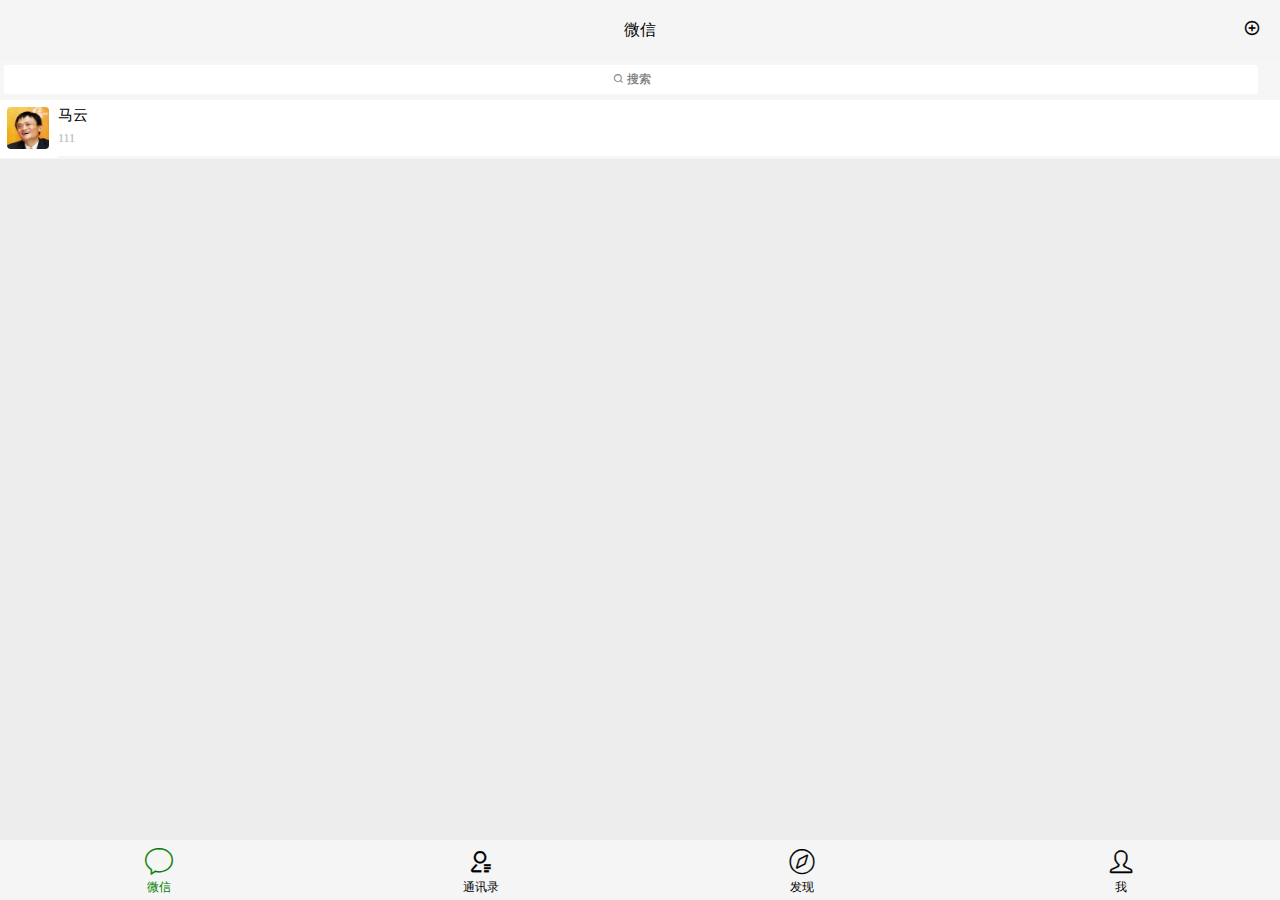
==== wechat.html @ 3309488a "first commit" ====
<!DOCTYPE html>
<html lang="en">

<head>
  <meta charset="UTF-8">
  <meta name="viewport" content="width=device-width, initial-scale=1.0">
  <title>微信</title>
  <link rel="stylesheet" href="css/wechatPart.css">
  <link rel="stylesheet" href="css/common.css">
  <link rel="stylesheet" href="css/minePart.css">
  <link rel="stylesheet" href="css/findingPart.css">
  <link rel="stylesheet" href="css/chattingPart.css">
  <link rel="stylesheet" href="css/bottomTabsPart.css">
  <link rel="stylesheet" href="css/addressbookPart.css">
  <link rel="stylesheet" href="css/font.css">
  <link rel="stylesheet" href="css/fdInfo.css">
</head>

<body>
  <div class="home_container">
    <!-- 微信页面部分 -->
    <div class="tab_page wechat_content" style="display: block;">
      <!-- 微信头部 -->
      <div class="tab_page_header_wrap">
        <div class="tab_page_header">
          <span>微信</span>
          <input type="button" class="iconfont" value="&#xe68a;">
        </div>
      </div>
      <!-- 微信内容 -->
      <div class="tab_page_content">
        <!-- 搜索框 -->
        <div class="tab_page_content_search">
          <input type="text" class="search_input iconfont" placeholder="&#xe602; 搜索" style="font-size: 12px;">
        </div>
        <!-- 聊天框 -->
        <div class="tab_page_content_chat">
          <div class="chat_profile">
          </div>
          <div class="chat_content">
            <div class="chat_content_name">马云</div>
            <div class="chat_content_text">111</div>
          </div>
        </div>
      </div>
    </div>
    <!-- 聊天页面详情部分 -->
    <div class="chat_part" style="display: none;">
      <div class="chat_top">
        <input type="button" class="chat_top_backButton top_backButton iconfont" value="&#xe611;">
        马云
        <input type="button" class="chat_top_moreButton top_moreButton iconfont" value="&#xe627;">
      </div>
      <div class="chat_center">
        <div class="chat_info">
          <div class="chat_dialog_profile"></div>
          <div class="chat_dialog_nickname">马云</div>
          <div class="chat_dialog_content">
            <span>你好，很高兴认识你！</span>
          </div>
        </div>
      </div>
      <div class="chat_bottom">
        <div class="chat_bottom_item">
          <input class="iconfont" type="button" value="&#xe805;">
        </div>
        <div class="chat_bottom-item chat_bottom_item_text">
          <input type="text">
        </div>
        <div class="chat_bottom_item">
          <input class="iconfont" type="button" value="&#xe60b;">
        </div>
        <div class="chat_bottom_item">
          <input class="iconfont" type="button" value="&#xe68a;">
        </div>
      </div>
    </div>
    <!-- 好友信息部分 -->
    <div class="fd_info_part">
      <div class="fd_info_top">
        <div class="fd_info_top_btnPart" style="border-bottom: none;">
          <input type="button" class="fd_info_top_backButton top_backButton iconfont" value="&#xe611;" style="font-size: 20px;">
          <input type="button" class="fd_info_top_moreButton top_moreButton iconfont" value="&#xe627;" style="font-size: 20px;">
        </div>
        <div class="fd_info_top_introducePart">
          <div class="fd_info_top_introducePart_profile"></div>
          <div class="fd_info_top_introducePart_textIntroduce">
            <span>马云</span>
            <span>昵称: mayun</span>
            <span>微信号: 马云</span>
            <span>地区: 中国</span>
          </div>
        </div>
        <div class="fd_info_top_tagPart">备注和标签</div>
        <div class="fd_info_top_limitPart">朋友权限</div>
      </div>
      <div class="fd_info_center">
        <div class="fd_info_center_item">
          朋友圈
          <span class="iconfont">&#xe612;</span>
        </div>
        <div class="fd_info_center_item">
          更多信息
          <span class="iconfont">&#xe612;</span>
        </div>
      </div>
      <div class="fd_info_bottom">
        <div class="fd_info_bottom_sendMessage">
          <span class="iconfont">&#xe65d;</span>
          发消息
        </div>
        <div class="fd_info_bottom_video">
          <span class="iconfont">&#xe71f;</span>
          音视频通话
        </div>
      </div>
    </div>
    <!-- 通讯录页面部分 -->
    <div class="tab_page addressBook_content" style="display: none;">
      <!-- 通讯录页面头部 -->
      <div class="tab_page_header_wrap">
        <div class="tab_page_header">
          <span>通讯录</span>
          <input type="button" class="iconfont" value="&#xe628;">
        </div>
      </div>
      <!-- 通讯录页面内容 -->
      <div class="tab_page_content">
        <!-- 搜索框 -->
        <div class="tab_page_content_search">
          <input type="text" class="search_input iconfont" placeholder="&#xe602; 搜索" style="font-size: 12px;">
        </div>
        <!-- 功能框 -->
        <div class="addressBook_item">
          <div class="addressBook_item_content">
            <div class="item_content_img newFriend"></div>
            <div class="item_content_text">新的朋友</div>
          </div>
          <div class="addressBook_item_content">
            <div class="item_content_img group"></div>
            <div class="item_content_text">群聊</div>
          </div>
          <div class="addressBook_item_content">
            <div class="item_content_img tag"></div>
            <div class="item_content_text">标签</div>
          </div>
          <div class="addressBook_item_content">
            <div class="item_content_img officialAccount"></div>
            <div class="item_content_text">公众号</div>
          </div>
        </div>
      </div>
    </div>
    <!-- 发现页面部分 -->
    <div class="tab_page find_content" style="display: none;">
      <!-- 发现页面头部 -->
      <div class="tab_page_header_wrap">
        <div class="tab_page_header">
          <span>发现</span>
        </div>
      </div>
      <!-- 发现页面内容 -->
      <div class="tab_page_content">
        <div class="find_item">
          <div class="find_item_content iconfont">
            <span class="iconfont">&#xe667;</span>
            <span>朋友圈</span>
            <span class="iconfont">&#xe612;</span>
          </div>
          <div class="find_item_content iconfont">
            <span class="iconfont">&#xe69e;</span>
            <span>游戏</span>
            <span class="iconfont">&#xe612;</span>
          </div>
        </div>
      </div>
    </div>
    <!-- 我页面部分 -->
    <div class="tab_page mine_content" style="display: none;">
      <!-- 我页面头部 -->
      <div class="tab_page_mine_header">
        <input type="button" class="top-button iconfont" value="&#xeb48;" style="font-size: 20px;">
      </div>
      <!-- 我页面内容 -->
      <!-- 我页面个人部分 -->
      <div class="tab_page_content">
        <div class="mine_fd_infoal_content">
          <span class="mine_fd_infoal_content_Selfie"></span>
          <span>一个pen</span>
          <span>微信号：123456789</span>
          <span class="iconfont">&#xeb4a;</span>
          <span class="iconfont">&#xe612;</span>
        </div>
        <!-- 我页面支付部分 -->
        <div class="mine_payment_content">
          <span class="iconfont">&#xe634;</span>
          <span>支付</span>
          <span class="iconfont">&#xe612;</span>
        </div>
        <!-- 我页面生活部分 -->
        <div class="mine_life_content">
          <div class="mine_life_content_item">
            <span class="iconfont">&#xe60a;</span>
            <span>收藏</span>
            <span class="iconfont">&#xe612;</span>
          </div>
          <div class="mine_life_content_item">
            <span class="iconfont">&#xe621;</span>
            <span>相册</span>
            <span class="iconfont">&#xe612;</span>
          </div>
          <div class="mine_life_content_item">
            <span class="iconfont">&#xeb49;</span>
            <span>卡包</span>
            <span class="iconfont">&#xe612;</span>
          </div>
          <div class="mine_life_content_item">
            <span class="iconfont">&#xe60b;</span>
            <span>表情</span>
            <span class="iconfont">&#xe612;</span>
          </div>
        </div>
        <!-- 我页面设置部分 -->
        <div class="mine_setting_content">
          <span class="iconfont">&#xe606;</span>
          <span>设置</span>
          <span class="iconfont">&#xe612;</span>
        </div>
      </div>
    </div>
    <div class="tabs_wrap">
      <div class="tabs">
        <div class="btn wechat_btn">
          <span class="iconfont">&#xe65d;</span>
          <span>微信</span>
        </div>
        <div class="btn addressBook_btn">
          <span class="iconfont">&#xe7d3;</span>
          <span>通讯录</span>
        </div>
        <div class="btn find_btn">
          <span class="iconfont">&#xe636;</span>
          <span>发现</span>
        </div>
        <div class="btn mine_btn">
          <span class="iconfont">&#xe626;</span>
          <span>我</span>
        </div>
      </div>
    </div>
  </div>
  <script>
    const wechatBtn = document.querySelector('.wechat_btn');
    const addressBookBtn = document.querySelector('.addressBook_btn');
    const findBtn = document.querySelector('.find_btn');
    const mineBtn = document.querySelector('.mine_btn');
    const wechatPage = document.querySelector('.wechat_content');
    const addressBookPage = document.querySelector('.addressBook_content');
    const findPage = document.querySelector('.find_content');
    const minePage = document.querySelector('.mine_content');
    // 切换页面
    function switchPage() {
      wechatBtn.onclick = function () {
        wechatBtn.style.color = 'green';
        wechatPage.style.display = 'block';
        addressBookPage.style.display = 'none';
        findPage.style.display = 'none';
        minePage.style.display = 'none';
      }
      addressBookBtn.onclick = function () {
        wechatBtn.style.color = 'black';
        wechatPage.style.display = 'none';
        addressBookPage.style.display = 'block';
        findPage.style.display = 'none';
        minePage.style.display = 'none';
      }
      findBtn.onclick = function () {
        wechatBtn.style.color = 'black';
        wechatPage.style.display = 'none';
        addressBookPage.style.display = 'none';
        findPage.style.display = 'block';
        minePage.style.display = 'none';
      }
      mineBtn.onclick = function () {
        wechatBtn.style.color = 'black';
        wechatPage.style.display = 'none';
        addressBookPage.style.display = 'none';
        findPage.style.display = 'none';
        minePage.style.display = 'block';
      }
    }
    switchPage();


    // 进入聊天界面
    function enterChat() {
      let chatDiv = document.querySelector('.tab_page_content_chat');
      chatDiv.onclick = () => {
        document.querySelector('.chat_part').style.display = 'block';
        wechatPage.style.display = 'none'
        document.querySelector('.tabs_wrap').style.display = 'none'
      }
    }
    enterChat();

    // 后退按钮
    function returnWechatPage() {
      let backBtn = document.querySelector('.chat_top_backButton');
      const chatPart = document.querySelector('.chat_part');
      backBtn.onclick = () => {
        chatPart.style.display = 'none';
        wechatPage.style.display = 'block';
        document.querySelector('.tabs_wrap').style.display = 'block';
      }
    }
    returnWechatPage();

    // 点击头像打开好友信息
    function checkFdInfo() {
      let profile = document.querySelector('.chat_dialog_profile');
      let fdInfo = document.querySelector('.fd_info_part')
      profile.onclick = () => {
        fdInfo.style.display = 'block';
        document.querySelector('.chat_part').style.display = 'none';
      }
    }
    checkFdInfo();

    // 返回聊天窗口
    function returnChatWindow() {
      const backChatBtn = document.querySelector('.fd_info_top_backButton');
      backChatBtn.onclick = () => {
        document.querySelector('.fd_info_part').style.display = 'none';
        document.querySelector('.chat_part').style.display = 'block';
      }
    }
    returnChatWindow();
  </script>
</body>

</html>
---- css/wechatPart.css ----
/* 微信页面部分 */
/* 微信页面头部部分 */
.wechat_content .tab_page_header {
  width: 100%;
  height: 60px;
  text-align: center;
  line-height: 60px;
  background-color: #f5f5f5;
}
.tab_page_header > input {
  position: absolute;
  top: 20px;
  right: 20px;
}
.tab_page_header_wrap {
  height: 60px;
}
.tab_page_header {
  position: fixed;
  top: 0;
  z-index: 2;
}
/* 微信页面内容部分 */
/* 搜索框 */
.tab_page_content_search {
  height: 40px;
  position: relative;
  width: 100%;
  text-align: center;
  background-color: #f6f6f6;
}
.search_input {
  background-color: white;
  position: absolute;
  bottom: 6px;
  left: 4px;
  width: 98%;
  height: 73%;
  display: inline-block;
  margin-left: auto;
  margin-right: auto;
  border-radius: 3px;
  text-align: center;
  font-weight: 100;
}
/* 聊天框 */
.tab_page_content_chat {
  position: relative;
  height: 58px;
  width: 100%;
  background-color: #fff;
}
.chat_profile {
  height: 42px;
  width: 42px;
  border-radius: 4px;
  display: inline-block;
  position: absolute;
  top: 7px;
  left: 7px;
  background: url('../img/mayun.jpg') no-repeat center;
  background-size: cover;
}
.chat_content {
  position: absolute;
  display: inline-block;
  left: 58px;
  height: 58px;
  border-bottom: 2px solid #f6f6f6;
  box-sizing: border-box;
  width: calc(100% - 58px)
}
.chat_content_name {
  position: absolute;
  font-size: 15px;
  top: 6px;
}
.chat_content_text {
  position: absolute;
  color: #b3b3b3;
  font-size: 12px;
  bottom: 10px;
}
---- css/common.css ----
body, div, dl, dt, dd, ul, li, h1, h2, h3, h4, h5, h6, input, form, a, p, textarea {
  margin: 0;
  padding: 0;
}
ol, ul, li {
  list-style: none;
}
a {
  text-decoration: none;
  display: block;
}
img {
  border: none;
  display: block;
}
input {
  background:none;
	outline:none;
  border:none;
}
body {
  background-color: #ededed;
}
.top_backButton {
  position: absolute;
  top: 12px;
  left: 10px;
  cursor: pointer;
}
.top_moreButton {
  position: absolute;
  top: 12px;
  right: 10px;

}
---- css/minePart.css ----
/* 我页面内容部分 */
/* 我页面个人部分 */
.mine_personal_content {
  position: relative;
  width: 100%;
  height: 80px;
  background-color: #fff;
}
.mine_personal_content_Selfie {
  box-sizing: border-box;
  padding: 5px;
  height: 46px;
  width: 46px;
  position: absolute;
  top: 7px;
  left: 18px;
  border-radius: 5px;
  display: inline-block;
  background-image: url('../img/selfie.jpg');
  background-size: cover;
}
.mine_personal_content > span {
  position: absolute;
}
.mine_personal_content > span:nth-child(2) {
  top: 7px;
  left: 80px;
  font-weight: 600;
}
.mine_personal_content > span:nth-child(3) {
  top: 30px;
  left: 80px;
  color: #b3b3b3;
  font-size: 15px;
}
.mine_personal_content > span:nth-child(4) {
  top: 30px;
  right: 40px;
}
.mine_personal_content > span:nth-child(5) {
  top: 30px;
  right: 10px;
}
/* 我页面支付部分 */
.mine_payment_content {
  background-color: #fff;
  border-top: 8px solid #f6f6f6;
  height: 58px;
  line-height: 58px;
  position: relative;
}
.mine_payment_content > span:first-child {
  position: absolute;
  left: 10px;
}
.mine_payment_content > span:nth-child(2) {
  position: absolute;
  left: 38px;
}
.mine_payment_content > span:nth-child(3) {
  position: absolute;
  right: 10px;
}
/* 我页面生活部分 */
.mine_life_content {
  background-color: #fff;
  display: flex;
  flex-direction: column;
  border-top: 8px solid #f6f6f6;
}
.mine_life_content_item {
  height: 58px;
  line-height: 58px;
  position: relative;
}
.mine_life_content_item > span:first-child {
  position: absolute;
  left: 10px;
}
.mine_life_content_item > span:nth-child(2) {
  position: absolute;
  left: 38px;
  width: calc(100% - 38px);
  border-bottom: 1px solid #f6f6f6;
}
.mine_life_content_item > span:nth-child(3) {
  position: absolute;
  right: 10px;
}
/* 我页面设置部分 */
.mine_setting_content {
  background-color: #fff;
  height: 58px;
  line-height: 58px;
  position: relative;
  border-top: 8px solid #f6f6f6;
}
.mine_setting_content > span:first-child {
  position: absolute;
  left: 10px;
}
.mine_setting_content > span:nth-child(2) {
  position: absolute;
  left: 38px;
  width: calc(100% - 38px);
  border-bottom: 1px solid #f6f6f6;
}
.mine_setting_content > span:nth-child(3) {
  position: absolute;
  right: 10px;
}
/* 我页面部分 */
/* 头部部分 */
.tab_page_mine_header {
  background-color: #fff;
  height: 45px;
  text-align: center;
  line-height: 45px;
  box-shadow: 0 -1px 1px rgba(100, 100, 100, .1);
}
.tab_page_mine_header > input {
  position: absolute;
  top: 12px;
  right: 10px;
}
---- css/findingPart.css ----
/* 发现页面部分 */
/* 发现头部 */
.find_content .tab_page_header {
  width: 100%;
  height: 60px;
  text-align: center;
  line-height: 60px;
  background-color: #f5f5f5;
}
/* 发现内容 */
.find_item {
  flex: 1;

  background-color: #f6f6f6;
}
.find_item_content {
  height: 58px;
  width: 100%;
  background-color: #fff;
  line-height: 60px;
  margin-bottom: 8px;
  position: relative;
  margin-bottom: 5px;
}
.find_item_content > span {
  position: absolute;
  font-size: 20px;
}
.find_item_content > span:first-child {
  left: 15px;
}
.find_item_content > span:nth-child(2) {
  left: 50px;
  font-size: 16px;
}
.find_item_content > span:nth-child(3) {
  right: 10px;
}
---- css/chattingPart.css ----
/* 聊天详情部分 */
.chat_part {
  display: none;
}
.chat_part .chat_top {
  background-color: #f6f6f6;
  height: 45px;
  text-align: center;
  line-height: 45px;
  position: relative;
  box-shadow: 0 -1px 1px rgba(100, 100, 100, .1);
}
.chat_top_backButton {
  font-size: 20px;
}
.chat_top_moreButton {
  font-size: 20px;
}
.chat_dialog_profile {
  height: 42px;
  width: 42px;
  border-radius: 4px;
  display: inline-block;
  position: absolute;
  top: 54px;
  left: 7px;
  background: url(../img/mayun.jpg) no-repeat center;
  background-size: cover;
}
.chat_dialog_nickname {
  width: auto;
  height: 20px;
  display: inline-block;
  position: absolute;
  top: 50px;
  left: 60px;
  font-size: 12px;
}
.chat_dialog_content {
  width: auto;
  max-width: 400px;
  height: auto;
  display: inline-block;
  position: absolute;
  top: 70px;
  left: 60px;
  border-radius: 5px;
  background-color: white;
  line-height: auto;
}
.chat_dialog_content span {
  display: inline-block;
  text-align: left;
  margin: 5px 5px;
  word-wrap: break-word;
}
.chat_bottom {
  background-color: #f6f6f6;
  display: flex;
  box-shadow: 0 -1px 1px rgba(100, 100, 100, .1);
  width: 100%;
  overflow: hidden;
  position: fixed;
  bottom: 0;
}
.chat_bottom_item {
  text-align: center;
  height: 49px;
  flex-grow: 1;
}
.chat_bottom_item_text {
  flex-grow: 6;
}
.chat_bottom_item_text > input {
  width: 100%;
  height: 70%;
  vertical-align:middle;
  background-color: #fff;
  border-radius: 5px;
  margin-top: 6px;
}
.chat_bottom_item > input {
  font-size: 30px;
  line-height: 49px;
}
.chat_center {
  flex: 1;
  overflow: auto;
}
---- css/bottomTabsPart.css ----
/* 底部栏部分 */
.tabs_wrap {
  width: 100%;
  height: 60px;
  border-top: 1px solid #f5f5f5;
  box-shadow: 0 -1px 1px rgba(100, 100, 100, .1);
}
.tabs {
  width: 100%;
  height: 60px;
  display: flex;
  flex-direction: row;
  background-color: #f5f5f5;
  position: fixed;
  bottom: 0;
}
.btn {
  flex-grow: 1;
  text-align: center;
  display: flex;
  flex-direction: column;
  box-sizing: border-box;
  padding: 6px 0;
}
.btn:hover {
  color: green;
}
.btn span:first-child {
  font-size: 30px;
}
.btn span:nth-child(2) {
  font-size: 12px;
}
.wechat_btn {
  color: green;
}
---- css/addressbookPart.css ----
/* 通讯录页面部分 */
/* 通讯录头部 */
.addressBook_content .tab_page_header {
  width: 100%;
  height: 60px;
  text-align: center;
  line-height: 60px;
  background-color: #f5f5f5;
}
.tab_page_header > input {
  position: absolute;
  top: 20px;
  right: 20px;
}
/* 功能框部分 */
.addressBook_item  {
  display: flex;
  flex-direction: column;
}
.addressBook_item_content {
  background-color: #fff;
  height: 58px;
  position: relative;
}
.item_content_img {
  box-sizing: border-box;
  padding: 5px;
  height: 46px;
  width: 46px;
  position: absolute;
  left: 7px;
  top: 7px;
  border-radius: 5px;
  display: inline-block;
}
.newFriend {
  background: url('../img/newFriend.png') no-repeat center;
  background-size: cover;
}
.group {
  background: url('../img/group.png') no-repeat center;
  background-size: cover;
}
.tag {
  background: url('../img/tag.png') no-repeat center;
  background-size: cover;
}
.officialAccount {
  background: url('../img/officialAccount.png') no-repeat center;
  background-size: cover;
}
.item_content_text {
  box-sizing: border-box;
  position: absolute;
  left: 70px;
  height: 58px;
  width: calc(100% - 70px);
  line-height: 58px;
  text-align: left;
  border-bottom: 1px solid #f6f6f6;
}
---- css/font.css ----
@font-face {
  font-family: 'iconfont';  /* project id 1954527 */
  src: url('../font/iconfont.eot');
  src: url('..//font/iconfont.eot?#iefix') format('embedded-opentype'),
  url('../font/iconfont.woff2') format('woff2'),
  url('../font/iconfont.woff') format('woff'),
  url('../font/iconfont.ttf') format('truetype'),
  url('../font/iconfont.svg#iconfont') format('svg');
}
.iconfont{
  font-family:"iconfont" !important;
  font-size:16px;font-style:normal;
  -webkit-font-smoothing: antialiased;
  -webkit-text-stroke-width: 0.2px;
  -moz-osx-font-smoothing: grayscale;
}
---- css/fdInfo.css ----
.fd_info_part {
  height: 736px;
  width: 100%;
  display: flex;
  flex-direction: column;
  align-items: flex-start;
  background-color: #f6f6f6;
  display: none;
}
.fd_info_top {
  background-color: #fff;
  width: 100%;
  text-align: center;
  line-height: 45px;
  position: relative;
}
.fd_info_top > div {
  border-bottom: 1px solid #f6f6f6;
  margin-left: 13px;
  text-align: left;
}
.fd_info_top_introducePart {
  display: flex;
  flex-direction: row;
  padding-bottom: 25px;
  width: 100%;
}
.fd_info_top_introducePart_profile {
  width: 60px;
  height: 60px;
  border-radius: 5px;
  margin: 0 11px;
  background: url('../img/mayun.jpg') no-repeat center;
  background-size: cover;
}
.fd_info_top_introducePart_textIntroduce {
  display: flex;
  flex-direction: column;
}
.fd_info_top_introducePart_textIntroduce > span {
  line-height: 1;
  margin-bottom: 5px;
  font-size: 12px;
  color: #7b7b7b;
}
.fd_info_top_introducePart_textIntroduce > span:first-child {
  font-size: 20px;
  font-weight: 600;
  margin-bottom: 7px;
  color: #000;
}
.fd_info_top_btnPart {
  background-color: #fff;
  height: 45px;
  width: 100%;
  
}
/* .fd_info_top_backButton {
  position: absolute;
  top: 12px;
  left: 13px;
} */
.fd_info_top_backButton {
  font-size: 20px;
}
.fd_info_top_moreButton {
  font-size: 20px;
}
.fd_info_bottom {
  background-color: #f6f6f6;
  display: flex;
  flex-direction: column;
  align-items: flex-start;
  box-shadow: 0 -1px 1px rgba(100, 100, 100, .1);
  width: 100%;
  margin-top: 5px;
}
.fd_info_bottom > div {
  background-color: #fff;
  border-bottom: 1px solid #f6f6f6;
  height: 50px;
  width: 100%;
  text-align: center;
  line-height: 50px;
  color: #5f6a7c;
  position: relative;
}
.fd_info_center {
  width: 100%;
  display: flex;
  flex-direction: column;
  margin-top: 5px;
  background-color: #fff;
}

.fd_info_center > div:nth-child(1) {
  height: 80px;
  line-height: 80px;
}
.fd_info_center > div:nth-child(2) {
  height: 45px;
  line-height: 45px;
}
.fd_info_center_item {
  margin-left: 13px;
  border-bottom: 1px solid #f6f6f6;
  text-align: left;
  position: relative;
}
.fd_info_center_item > span {
  position: absolute;
  right: 0;
}
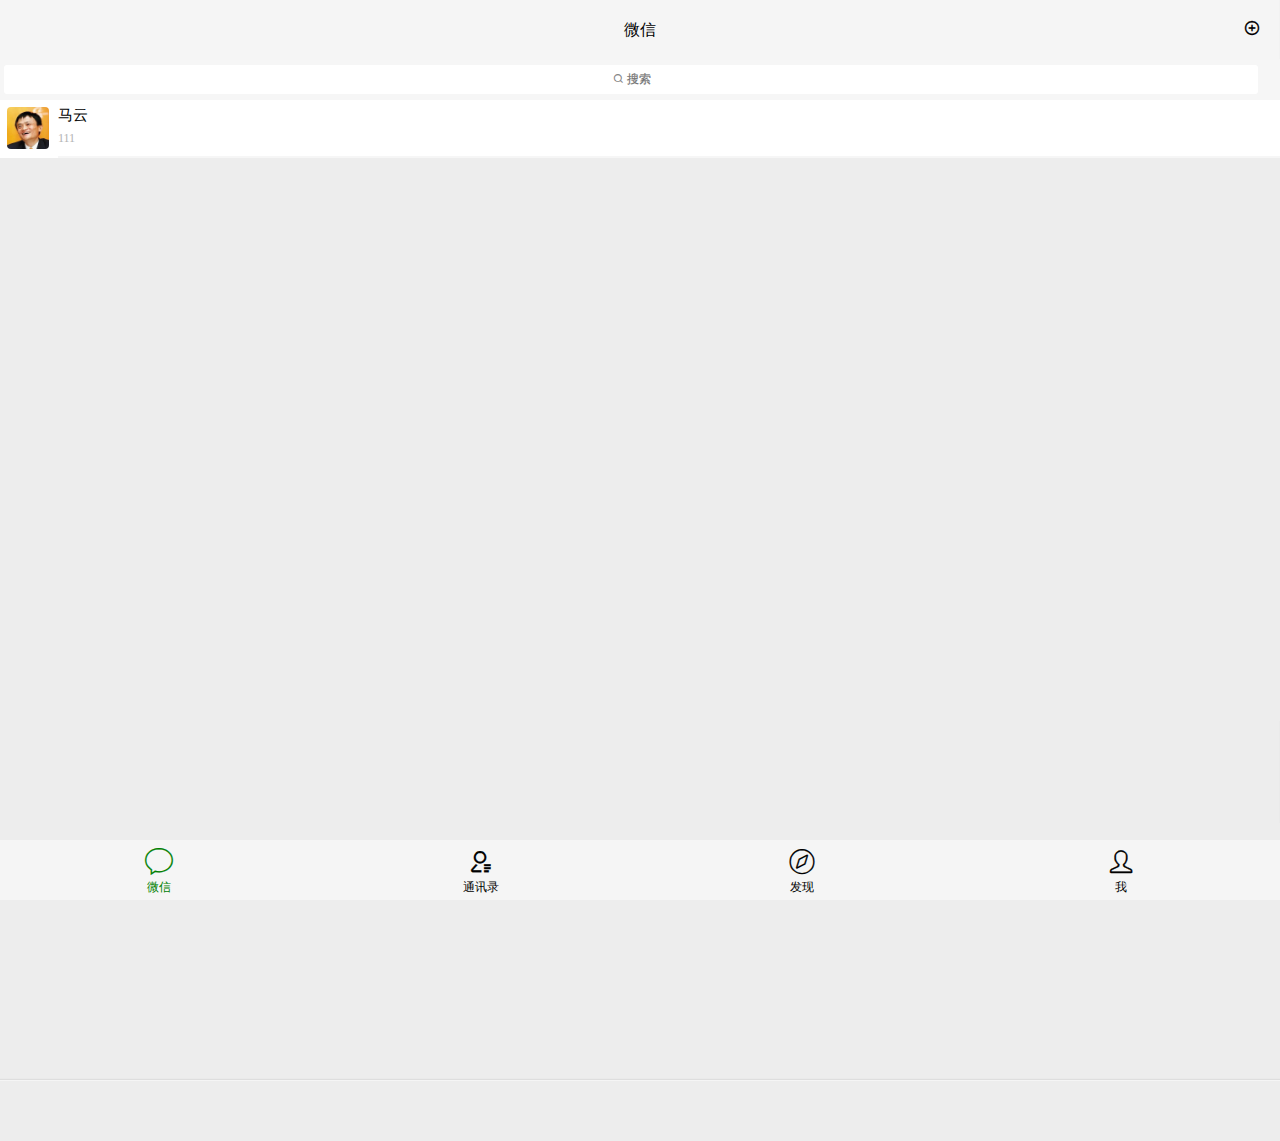
==== commit 45043e24: "add translate animation" ====
--- a/wechat.html
+++ b/wechat.html
@@ -45,7 +45,7 @@
       </div>
     </div>
     <!-- 聊天页面详情部分 -->
-    <div class="chat_part" style="display: none;">
+    <div class="chat_part">
       <div class="chat_top">
         <input type="button" class="chat_top_backButton top_backButton iconfont" value="&#xe611;">
         马云
@@ -54,7 +54,6 @@
       <div class="chat_center">
         <div class="chat_info">
           <div class="chat_dialog_profile"></div>
-          <div class="chat_dialog_nickname">马云</div>
           <div class="chat_dialog_content">
             <span>你好，很高兴认识你！</span>
           </div>
@@ -296,9 +295,9 @@
     function enterChat() {
       let chatDiv = document.querySelector('.tab_page_content_chat');
       chatDiv.onclick = () => {
-        document.querySelector('.chat_part').style.display = 'block';
+        document.querySelector('.chat_part').style.right = 0;
         wechatPage.style.display = 'none'
-        document.querySelector('.tabs_wrap').style.display = 'none'
+        document.querySelector('.tabs_wrap').style.display = 'none';
       }
     }
     enterChat();
@@ -308,7 +307,7 @@
       let backBtn = document.querySelector('.chat_top_backButton');
       const chatPart = document.querySelector('.chat_part');
       backBtn.onclick = () => {
-        chatPart.style.display = 'none';
+        chatPart.style.right = '-100%';
         wechatPage.style.display = 'block';
         document.querySelector('.tabs_wrap').style.display = 'block';
       }
@@ -317,10 +316,11 @@
 
     // 点击头像打开好友信息
     function checkFdInfo() {
+      
       let profile = document.querySelector('.chat_dialog_profile');
       let fdInfo = document.querySelector('.fd_info_part')
       profile.onclick = () => {
-        fdInfo.style.display = 'block';
+        fdInfo.style.right = 0;
         document.querySelector('.chat_part').style.display = 'none';
       }
     }
@@ -330,7 +330,7 @@
     function returnChatWindow() {
       const backChatBtn = document.querySelector('.fd_info_top_backButton');
       backChatBtn.onclick = () => {
-        document.querySelector('.fd_info_part').style.display = 'none';
+        document.querySelector('.fd_info_part').style.right = '-100%';
         document.querySelector('.chat_part').style.display = 'block';
       }
     }
--- a/css/common.css
+++ b/css/common.css
@@ -20,6 +20,7 @@
 }
 body {
   background-color: #ededed;
+  overflow: hidden;
 }
 .top_backButton {
   position: absolute;
--- a/css/chattingPart.css
+++ b/css/chattingPart.css
@@ -1,40 +1,44 @@
 /* 聊天详情部分 */
 .chat_part {
-  display: none;
+  position: relative;
+  right: -100%;
+  transition: right 0.2s;
 }
-.chat_part .chat_top {
-  background-color: #f6f6f6;
-  height: 45px;
+.chat_top {
+  width: 100%;
+  height: 60px;
   text-align: center;
-  line-height: 45px;
-  position: relative;
+  line-height: 60px;
+  background-color: #f5f5f5;
   box-shadow: 0 -1px 1px rgba(100, 100, 100, .1);
+  position: fixed;
+  top: 0;
+  z-index: 2;
 }
 .chat_top_backButton {
   font-size: 20px;
+  top: 22px;
 }
 .chat_top_moreButton {
   font-size: 20px;
+  top: 22px;
+}
+.chat_info {
+  display: block;
+  margin: 10px 10px;
+  height: auto;
+  overflow: hidden;
+  position: relative;
 }
 .chat_dialog_profile {
   height: 42px;
   width: 42px;
   border-radius: 4px;
   display: inline-block;
-  position: absolute;
   top: 54px;
   left: 7px;
   background: url(../img/mayun.jpg) no-repeat center;
   background-size: cover;
-}
-.chat_dialog_nickname {
-  width: auto;
-  height: 20px;
-  display: inline-block;
-  position: absolute;
-  top: 50px;
-  left: 60px;
-  font-size: 12px;
 }
 .chat_dialog_content {
   width: auto;
@@ -42,8 +46,7 @@
   height: auto;
   display: inline-block;
   position: absolute;
-  top: 70px;
-  left: 60px;
+  left: 55px;
   border-radius: 5px;
   background-color: white;
   line-height: auto;
@@ -51,7 +54,7 @@
 .chat_dialog_content span {
   display: inline-block;
   text-align: left;
-  margin: 5px 5px;
+  margin: 10px 5px;
   word-wrap: break-word;
 }
 .chat_bottom {
@@ -86,4 +89,6 @@
 .chat_center {
   flex: 1;
   overflow: auto;
+  height: auto;
+  padding: 60px 0;
 }--- a/css/fdInfo.css
+++ b/css/fdInfo.css
@@ -1,11 +1,12 @@
 .fd_info_part {
   height: 736px;
   width: 100%;
-  display: flex;
   flex-direction: column;
   align-items: flex-start;
   background-color: #f6f6f6;
-  display: none;
+  position: relative;
+  right: -100%;
+  transition: right 0.2s;
 }
 .fd_info_top {
   background-color: #fff;
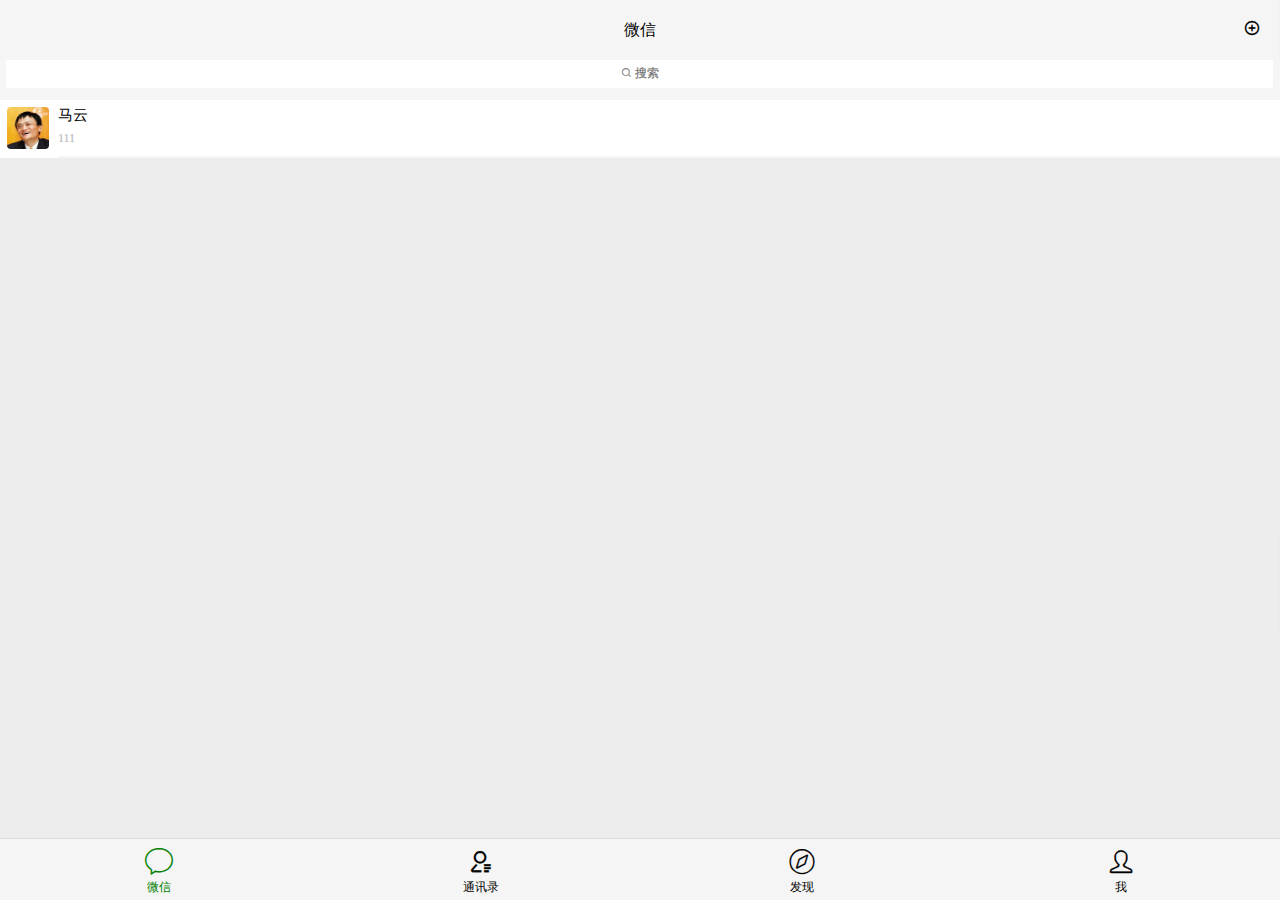
==== commit 9e5dd001: "fix position problem" ====
--- a/wechat.html
+++ b/wechat.html
@@ -51,11 +51,13 @@
         马云
         <input type="button" class="chat_top_moreButton top_moreButton iconfont" value="&#xe627;">
       </div>
-      <div class="chat_center">
-        <div class="chat_info">
-          <div class="chat_dialog_profile"></div>
-          <div class="chat_dialog_content">
-            <span>你好，很高兴认识你！</span>
+      <div class="chat_center_wrap">
+        <div class="chat_center">
+          <div class="chat_info">
+            <div class="chat_dialog_profile"></div>
+            <div class="chat_dialog_content">
+              <span>你好，很高兴认识你！</span>
+            </div>
           </div>
         </div>
       </div>
@@ -183,8 +185,8 @@
       <!-- 我页面内容 -->
       <!-- 我页面个人部分 -->
       <div class="tab_page_content">
-        <div class="mine_fd_infoal_content">
-          <span class="mine_fd_infoal_content_Selfie"></span>
+        <div class="mine_personal_content">
+          <span class="mine_personal_content_Selfie"></span>
           <span>一个pen</span>
           <span>微信号：123456789</span>
           <span class="iconfont">&#xeb4a;</span>
--- a/css/wechatPart.css
+++ b/css/wechatPart.css
@@ -33,15 +33,16 @@
   background-color: white;
   position: absolute;
   bottom: 6px;
-  left: 4px;
-  width: 98%;
+  left: 6px;
+  width: 99%;
   height: 73%;
   display: inline-block;
-  margin-left: auto;
-  margin-right: auto;
+  /* margin-left: auto; */
+  /* margin-right: auto; */
   border-radius: 3px;
   text-align: center;
   font-weight: 100;
+  margin: 6px 0;
 }
 /* 聊天框 */
 .tab_page_content_chat {
--- a/css/common.css
+++ b/css/common.css
@@ -32,5 +32,4 @@
   position: absolute;
   top: 12px;
   right: 10px;
-
 }
--- a/css/minePart.css
+++ b/css/minePart.css
@@ -5,6 +5,7 @@
   width: 100%;
   height: 80px;
   background-color: #fff;
+  z-index: 10;
 }
 .mine_personal_content_Selfie {
   box-sizing: border-box;
--- a/css/chattingPart.css
+++ b/css/chattingPart.css
@@ -23,12 +23,21 @@
   font-size: 20px;
   top: 22px;
 }
+.chat_center_wrap {
+  position: absolute;
+}
+.chat_center {
+  flex: 1;
+  height: auto;
+  width: auto;
+  padding-top: 60px;
+}
 .chat_info {
   display: block;
+  width: auto;
   margin: 10px 10px;
   height: auto;
   overflow: hidden;
-  position: relative;
 }
 .chat_dialog_profile {
   height: 42px;
@@ -45,11 +54,9 @@
   max-width: 400px;
   height: auto;
   display: inline-block;
-  position: absolute;
-  left: 55px;
   border-radius: 5px;
   background-color: white;
-  line-height: auto;
+  overflow: hidden;
 }
 .chat_dialog_content span {
   display: inline-block;
@@ -86,9 +93,3 @@
   font-size: 30px;
   line-height: 49px;
 }
-.chat_center {
-  flex: 1;
-  overflow: auto;
-  height: auto;
-  padding: 60px 0;
-}--- a/css/bottomTabsPart.css
+++ b/css/bottomTabsPart.css
@@ -4,6 +4,8 @@
   height: 60px;
   border-top: 1px solid #f5f5f5;
   box-shadow: 0 -1px 1px rgba(100, 100, 100, .1);
+  position: fixed;
+  bottom: 0;
 }
 .tabs {
   width: 100%;
--- a/css/addressbookPart.css
+++ b/css/addressbookPart.css
@@ -1,4 +1,5 @@
 /* 通讯录页面部分 */
+
 /* 通讯录头部 */
 .addressBook_content .tab_page_header {
   width: 100%;
@@ -15,6 +16,7 @@
 /* 功能框部分 */
 .addressBook_item  {
   display: flex;
+  z-index: 2;
   flex-direction: column;
 }
 .addressBook_item_content {
--- a/css/fdInfo.css
+++ b/css/fdInfo.css
@@ -4,9 +4,10 @@
   flex-direction: column;
   align-items: flex-start;
   background-color: #f6f6f6;
-  position: relative;
+  position: absolute;
   right: -100%;
   transition: right 0.2s;
+  /* float: right; */
 }
 .fd_info_top {
   background-color: #fff;
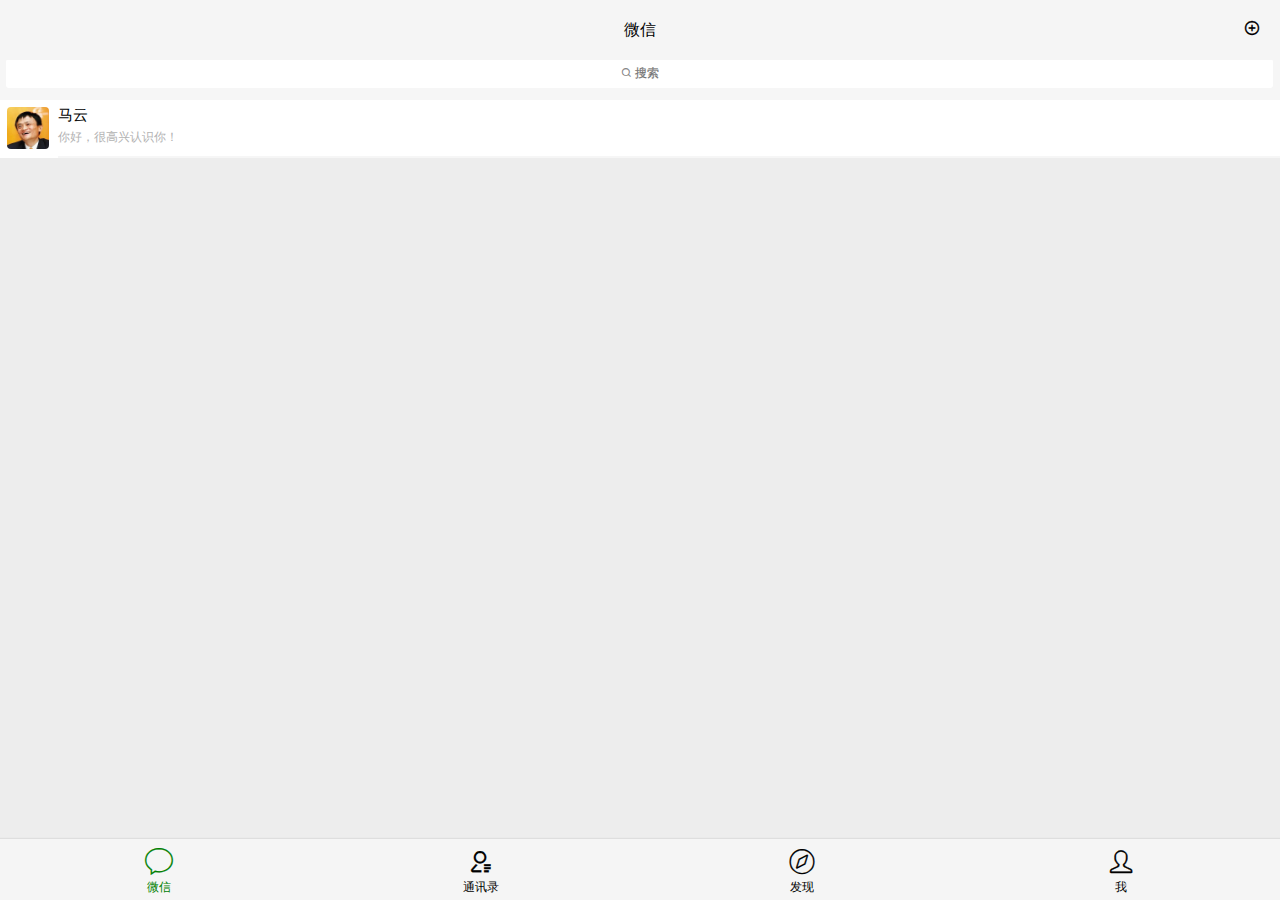
==== commit 14232c98: "third commit" ====
--- a/wechat.html
+++ b/wechat.html
@@ -9,11 +9,9 @@
   <link rel="stylesheet" href="css/common.css">
   <link rel="stylesheet" href="css/minePart.css">
   <link rel="stylesheet" href="css/findingPart.css">
-  <link rel="stylesheet" href="css/chattingPart.css">
   <link rel="stylesheet" href="css/bottomTabsPart.css">
   <link rel="stylesheet" href="css/addressbookPart.css">
   <link rel="stylesheet" href="css/font.css">
-  <link rel="stylesheet" href="css/fdInfo.css">
 </head>
 
 <body>
@@ -39,80 +37,8 @@
           </div>
           <div class="chat_content">
             <div class="chat_content_name">马云</div>
-            <div class="chat_content_text">111</div>
-          </div>
-        </div>
-      </div>
-    </div>
-    <!-- 聊天页面详情部分 -->
-    <div class="chat_part">
-      <div class="chat_top">
-        <input type="button" class="chat_top_backButton top_backButton iconfont" value="&#xe611;">
-        马云
-        <input type="button" class="chat_top_moreButton top_moreButton iconfont" value="&#xe627;">
-      </div>
-      <div class="chat_center_wrap">
-        <div class="chat_center">
-          <div class="chat_info">
-            <div class="chat_dialog_profile"></div>
-            <div class="chat_dialog_content">
-              <span>你好，很高兴认识你！</span>
-            </div>
-          </div>
-        </div>
-      </div>
-      <div class="chat_bottom">
-        <div class="chat_bottom_item">
-          <input class="iconfont" type="button" value="&#xe805;">
-        </div>
-        <div class="chat_bottom-item chat_bottom_item_text">
-          <input type="text">
-        </div>
-        <div class="chat_bottom_item">
-          <input class="iconfont" type="button" value="&#xe60b;">
-        </div>
-        <div class="chat_bottom_item">
-          <input class="iconfont" type="button" value="&#xe68a;">
-        </div>
-      </div>
-    </div>
-    <!-- 好友信息部分 -->
-    <div class="fd_info_part">
-      <div class="fd_info_top">
-        <div class="fd_info_top_btnPart" style="border-bottom: none;">
-          <input type="button" class="fd_info_top_backButton top_backButton iconfont" value="&#xe611;" style="font-size: 20px;">
-          <input type="button" class="fd_info_top_moreButton top_moreButton iconfont" value="&#xe627;" style="font-size: 20px;">
-        </div>
-        <div class="fd_info_top_introducePart">
-          <div class="fd_info_top_introducePart_profile"></div>
-          <div class="fd_info_top_introducePart_textIntroduce">
-            <span>马云</span>
-            <span>昵称: mayun</span>
-            <span>微信号: 马云</span>
-            <span>地区: 中国</span>
-          </div>
-        </div>
-        <div class="fd_info_top_tagPart">备注和标签</div>
-        <div class="fd_info_top_limitPart">朋友权限</div>
-      </div>
-      <div class="fd_info_center">
-        <div class="fd_info_center_item">
-          朋友圈
-          <span class="iconfont">&#xe612;</span>
-        </div>
-        <div class="fd_info_center_item">
-          更多信息
-          <span class="iconfont">&#xe612;</span>
-        </div>
-      </div>
-      <div class="fd_info_bottom">
-        <div class="fd_info_bottom_sendMessage">
-          <span class="iconfont">&#xe65d;</span>
-          发消息
-        </div>
-        <div class="fd_info_bottom_video">
-          <span class="iconfont">&#xe71f;</span>
-          音视频通话
+            <div class="chat_content_text">你好，很高兴认识你！</div>
+          </div>
         </div>
       </div>
     </div>
@@ -251,16 +177,17 @@
     </div>
   </div>
   <script>
-    const wechatBtn = document.querySelector('.wechat_btn');
-    const addressBookBtn = document.querySelector('.addressBook_btn');
-    const findBtn = document.querySelector('.find_btn');
-    const mineBtn = document.querySelector('.mine_btn');
-    const wechatPage = document.querySelector('.wechat_content');
-    const addressBookPage = document.querySelector('.addressBook_content');
-    const findPage = document.querySelector('.find_content');
-    const minePage = document.querySelector('.mine_content');
+
     // 切换页面
     function switchPage() {
+      const wechatBtn = document.querySelector('.wechat_btn');
+      const addressBookBtn = document.querySelector('.addressBook_btn');
+      const findBtn = document.querySelector('.find_btn');
+      const mineBtn = document.querySelector('.mine_btn');
+      const wechatPage = document.querySelector('.wechat_content');
+      const addressBookPage = document.querySelector('.addressBook_content');
+      const findPage = document.querySelector('.find_content');
+      const minePage = document.querySelector('.mine_content');
       wechatBtn.onclick = function () {
         wechatBtn.style.color = 'green';
         wechatPage.style.display = 'block';
@@ -292,51 +219,13 @@
     }
     switchPage();
 
-
-    // 进入聊天界面
-    function enterChat() {
+    let interChatWindow = (function() {
       let chatDiv = document.querySelector('.tab_page_content_chat');
-      chatDiv.onclick = () => {
-        document.querySelector('.chat_part').style.right = 0;
-        wechatPage.style.display = 'none'
-        document.querySelector('.tabs_wrap').style.display = 'none';
-      }
-    }
-    enterChat();
-
-    // 后退按钮
-    function returnWechatPage() {
-      let backBtn = document.querySelector('.chat_top_backButton');
-      const chatPart = document.querySelector('.chat_part');
-      backBtn.onclick = () => {
-        chatPart.style.right = '-100%';
-        wechatPage.style.display = 'block';
-        document.querySelector('.tabs_wrap').style.display = 'block';
-      }
-    }
-    returnWechatPage();
-
-    // 点击头像打开好友信息
-    function checkFdInfo() {
-      
-      let profile = document.querySelector('.chat_dialog_profile');
-      let fdInfo = document.querySelector('.fd_info_part')
-      profile.onclick = () => {
-        fdInfo.style.right = 0;
-        document.querySelector('.chat_part').style.display = 'none';
-      }
-    }
-    checkFdInfo();
-
-    // 返回聊天窗口
-    function returnChatWindow() {
-      const backChatBtn = document.querySelector('.fd_info_top_backButton');
-      backChatBtn.onclick = () => {
-        document.querySelector('.fd_info_part').style.right = '-100%';
-        document.querySelector('.chat_part').style.display = 'block';
-      }
-    }
-    returnChatWindow();
+      chatDiv.addEventListener('click', (event) => {
+          window.location.assign('./chatWindow.html');          
+      }, false);
+    })();
+    interChatWindow();
   </script>
 </body>
 
--- a/css/common.css
+++ b/css/common.css
@@ -20,16 +20,21 @@
 }
 body {
   background-color: #ededed;
-  overflow: hidden;
+  overflow-x: hidden;
 }
 .top_backButton {
   position: absolute;
-  top: 12px;
+  top: 21px;
   left: 10px;
   cursor: pointer;
 }
 .top_moreButton {
   position: absolute;
-  top: 12px;
+  top: 21px;
   right: 10px;
 }
+.home_container {
+  right: 0;
+  transition: right 2s;
+  position: relative;
+}
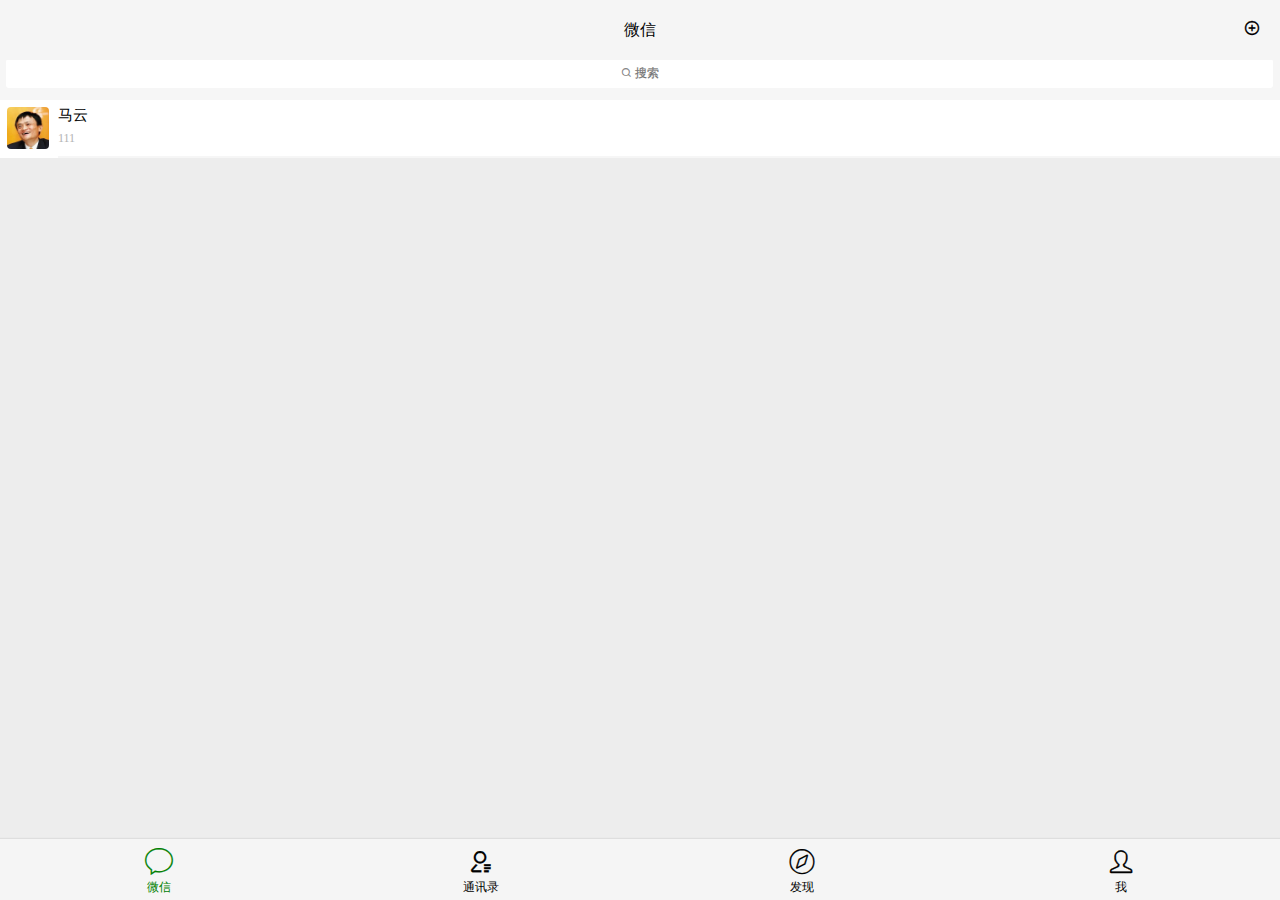
==== commit c89eb86b: "fourth commit" ====
--- a/wechat.html
+++ b/wechat.html
@@ -9,9 +9,11 @@
   <link rel="stylesheet" href="css/common.css">
   <link rel="stylesheet" href="css/minePart.css">
   <link rel="stylesheet" href="css/findingPart.css">
+  <link rel="stylesheet" href="css/chattingPart.css">
   <link rel="stylesheet" href="css/bottomTabsPart.css">
   <link rel="stylesheet" href="css/addressbookPart.css">
   <link rel="stylesheet" href="css/font.css">
+  <link rel="stylesheet" href="css/fdInfo.css">
 </head>
 
 <body>
@@ -37,7 +39,7 @@
           </div>
           <div class="chat_content">
             <div class="chat_content_name">马云</div>
-            <div class="chat_content_text">你好，很高兴认识你！</div>
+            <div class="chat_content_text">111</div>
           </div>
         </div>
       </div>
@@ -155,6 +157,7 @@
         </div>
       </div>
     </div>
+    <!-- 底部切换 -->
     <div class="tabs_wrap">
       <div class="tabs">
         <div class="btn wechat_btn">
@@ -177,17 +180,16 @@
     </div>
   </div>
   <script>
-
+    const wechatBtn = document.querySelector('.wechat_btn');
+    const addressBookBtn = document.querySelector('.addressBook_btn');
+    const findBtn = document.querySelector('.find_btn');
+    const mineBtn = document.querySelector('.mine_btn');
+    const wechatPage = document.querySelector('.wechat_content');
+    const addressBookPage = document.querySelector('.addressBook_content');
+    const findPage = document.querySelector('.find_content');
+    const minePage = document.querySelector('.mine_content');
     // 切换页面
     function switchPage() {
-      const wechatBtn = document.querySelector('.wechat_btn');
-      const addressBookBtn = document.querySelector('.addressBook_btn');
-      const findBtn = document.querySelector('.find_btn');
-      const mineBtn = document.querySelector('.mine_btn');
-      const wechatPage = document.querySelector('.wechat_content');
-      const addressBookPage = document.querySelector('.addressBook_content');
-      const findPage = document.querySelector('.find_content');
-      const minePage = document.querySelector('.mine_content');
       wechatBtn.onclick = function () {
         wechatBtn.style.color = 'green';
         wechatPage.style.display = 'block';
@@ -219,13 +221,135 @@
     }
     switchPage();
 
-    let interChatWindow = (function() {
-      let chatDiv = document.querySelector('.tab_page_content_chat');
-      chatDiv.addEventListener('click', (event) => {
-          window.location.assign('./chatWindow.html');          
-      }, false);
-    })();
-    interChatWindow();
+    class PageContainer {
+      constructor() {
+        this.container = Array.from(document.querySelector('.home_container').children);
+      }
+
+      interChat() {
+        let divElement = document.createElement('div');
+        divElement.innerHTML = `
+          <div class="chat_top">
+            <input type="button" class="chat_top_backButton top_backButton iconfont" value="&#xe611;">
+              马云
+            <input type="button" class="chat_top_moreButton top_moreButton iconfont" value="&#xe627;">
+          </div>
+          <div class="chat_center_wrap">
+            <div class="chat_center">
+              <div class="chat_info">
+                <div class="chat_dialog_profile"></div>
+                <div class="chat_dialog_content">
+                  <span>你好，很高兴认识你！</span>
+                </div>
+              </div>
+            </div>
+          </div>
+          <div class="chat_bottom">
+            <div class="chat_bottom_item">
+              <input class="iconfont" type="button" value="&#xe805;">
+            </div>
+            <div class="chat_bottom-item chat_bottom_item_text">
+              <input type="text">
+            </div>
+            <div class="chat_bottom_item">
+              <input class="iconfont" type="button" value="&#xe60b;">
+            </div>
+            <div class="chat_bottom_item">
+              <input class="iconfont" type="button" value="&#xe68a;">
+            </div>
+          </div>
+        `;
+        divElement.className = 'chat_part';
+        document.querySelector('.tab_page_content_chat').addEventListener('click', () => {
+          document.querySelector('.home_container').appendChild(divElement);
+          setInterval(() => {
+            divElement.style.right = 0;
+          }, 1);
+          wechatPage.style.display = 'none';
+          document.querySelector('.tabs_wrap').style.display = 'none';
+          this.container.push(divElement)
+        })
+      }
+
+      readFdInfo() {
+        let divElement = document.createElement('div');
+        
+        divElement.innerHTML = `
+          <div class="fd_info_top">
+            <div class="fd_info_top_btnPart" style="border-bottom: none;">
+              <input type="button" class="fd_info_top_backButton top_backButton iconfont backChat" value="&#xe611;"
+                style="font-size: 20px;">
+              <input type="button" class="fd_info_top_moreButton top_moreButton iconfont" value="&#xe627;"
+                style="font-size: 20px;">
+            </div>
+            <div class="fd_info_top_introducePart">
+              <div class="fd_info_top_introducePart_profile"></div>
+              <div class="fd_info_top_introducePart_textIntroduce">
+                <span>马云</span>
+                <span>昵称: mayun</span>
+                <span>微信号: 马云</span>
+                <span>地区: 中国</span>
+              </div>
+            </div>
+            <div class="fd_info_top_tagPart">备注和标签</div>
+            <div class="fd_info_top_limitPart">朋友权限</div>
+          </div>
+          <div class="fd_info_center">
+            <div class="fd_info_center_item">
+              朋友圈
+              <span class="iconfont">&#xe612;</span>
+            </div>
+            <div class="fd_info_center_item">
+              更多信息
+              <span class="iconfont">&#xe612;</span>
+            </div>
+          </div>
+          <div class="fd_info_bottom">
+            <div class="fd_info_bottom_sendMessage backChat">
+              <span class="iconfont">&#xe65d;</span>
+              发消息
+            </div>
+            <div class="fd_info_bottom_video">
+              <span class="iconfont">&#xe71f;</span>
+              音视频通话
+            </div>
+          </div>
+        `;
+        divElement.className = 'fd_info_part';
+        document.querySelector('.chat_dialog_profile').addEventListener('click', () => {
+          document.querySelector('.home_container').appendChild(divElement);
+          document.querySelector('.chat_part').style.display = 'none';
+          setInterval(() => {
+            divElement.style.right = 0;
+          }, 1);
+          this.container.push(divElement)
+        })
+      }
+
+      pop() {
+        let lastChild = document.querySelector('.home_container').lastChild;
+        
+        if (lastChild.className == 'chat_part') {
+          document.querySelector('.chat_top_backButton').addEventListener('click', () => {
+            document.querySelector('.home_container').removeChild(lastChild);
+            this.container.pop(lastChild);
+            wechatPage.style.display = 'block';
+            document.querySelector('.tabs_wrap').style.display = 'block';
+          })
+        } else if (lastChild.className == 'fd_info_part')
+          document.querySelector('.fd_info_top_backButton').addEventListener('click', () => {
+            document.querySelector('.home_container').removeChild(lastChild);
+            this.container.pop(lastChild);
+            document.querySelector('.chat_part').style.right = 0;
+            document.querySelector('.chat_part').style.display = 'block';
+          })
+      }
+    }
+
+    let container = new PageContainer();
+
+    container.interChat();
+
   </script>
 </body>
 
--- a/css/chattingPart.css
+++ b/css/chattingPart.css
@@ -0,0 +1,95 @@
+/* 聊天详情部分 */
+.chat_part {
+  position: relative;
+  right: -100%;
+  transition: right 0.2s;
+}
+.chat_top {
+  width: 100%;
+  height: 60px;
+  text-align: center;
+  line-height: 60px;
+  background-color: #f5f5f5;
+  box-shadow: 0 -1px 1px rgba(100, 100, 100, .1);
+  position: fixed;
+  top: 0;
+  z-index: 2;
+}
+.chat_top_backButton {
+  font-size: 20px;
+  top: 22px;
+}
+.chat_top_moreButton {
+  font-size: 20px;
+  top: 22px;
+}
+.chat_center_wrap {
+  position: absolute;
+}
+.chat_center {
+  flex: 1;
+  height: auto;
+  width: auto;
+  padding: 60px 0;
+}
+.chat_info {
+  display: block;
+  width: auto;
+  margin: 10px 10px;
+  height: auto;
+  overflow: hidden;
+}
+.chat_dialog_profile {
+  height: 42px;
+  width: 42px;
+  border-radius: 4px;
+  display: inline-block;
+  top: 54px;
+  left: 7px;
+  background: url(../img/mayun.jpg) no-repeat center;
+  background-size: cover;
+}
+.chat_dialog_content {
+  width: auto;
+  max-width: 400px;
+  height: auto;
+  display: inline-block;
+  border-radius: 5px;
+  background-color: white;
+  overflow: hidden;
+}
+.chat_dialog_content span {
+  display: inline-block;
+  text-align: left;
+  margin: 10px 5px;
+  word-wrap: break-word;
+}
+.chat_bottom {
+  background-color: #f6f6f6;
+  display: flex;
+  box-shadow: 0 -1px 1px rgba(100, 100, 100, .1);
+  width: 100%;
+  overflow: hidden;
+  position: fixed;
+  bottom: 0;
+}
+.chat_bottom_item {
+  text-align: center;
+  height: 49px;
+  flex-grow: 1;
+}
+.chat_bottom_item_text {
+  flex-grow: 6;
+}
+.chat_bottom_item_text > input {
+  width: 100%;
+  height: 70%;
+  vertical-align:middle;
+  background-color: #fff;
+  border-radius: 5px;
+  margin-top: 6px;
+}
+.chat_bottom_item > input {
+  font-size: 30px;
+  line-height: 49px;
+}
--- a/css/fdInfo.css
+++ b/css/fdInfo.css
@@ -0,0 +1,115 @@
+.fd_info_part {
+  height: auto;
+  width: 100%;
+  flex-direction: column;
+  align-items: flex-start;
+  background-color: #f6f6f6;
+  position: absolute;
+  transition: right 0.2s;
+  overflow: hidden;
+  /* float: right; */
+}
+.fd_info_top {
+  background-color: #fff;
+  width: 100%;
+  text-align: center;
+  line-height: 45px;
+  position: relative;
+}
+.fd_info_top > div {
+  border-bottom: 1px solid #f6f6f6;
+  margin-left: 13px;
+  text-align: left;
+}
+.fd_info_top_introducePart {
+  display: flex;
+  flex-direction: row;
+  padding-bottom: 25px;
+  width: 100%;
+}
+.fd_info_top_introducePart_profile {
+  width: 60px;
+  height: 60px;
+  border-radius: 5px;
+  margin: 0 11px;
+  background: url('../img/mayun.jpg') no-repeat center;
+  background-size: cover;
+}
+.fd_info_top_introducePart_textIntroduce {
+  display: flex;
+  flex-direction: column;
+}
+.fd_info_top_introducePart_textIntroduce > span {
+  line-height: 1;
+  margin-bottom: 5px;
+  font-size: 12px;
+  color: #7b7b7b;
+}
+.fd_info_top_introducePart_textIntroduce > span:first-child {
+  font-size: 20px;
+  font-weight: 600;
+  margin-bottom: 7px;
+  color: #000;
+}
+.fd_info_top_btnPart {
+  background-color: #fff;
+  height: 45px;
+  width: 100%;
+  
+}
+/* .fd_info_top_backButton {
+  position: absolute;
+  top: 12px;
+  left: 13px;
+} */
+.fd_info_top_backButton {
+  font-size: 20px;
+}
+.fd_info_top_moreButton {
+  font-size: 20px;
+}
+.fd_info_bottom {
+  background-color: #f6f6f6;
+  display: flex;
+  flex-direction: column;
+  align-items: flex-start;
+  box-shadow: 0 -1px 1px rgba(100, 100, 100, .1);
+  width: 100%;
+  margin-top: 5px;
+}
+.fd_info_bottom > div {
+  background-color: #fff;
+  border-bottom: 1px solid #f6f6f6;
+  height: 50px;
+  width: 100%;
+  text-align: center;
+  line-height: 50px;
+  color: #5f6a7c;
+  position: relative;
+}
+.fd_info_center {
+  width: 100%;
+  display: flex;
+  flex-direction: column;
+  margin-top: 5px;
+  background-color: #fff;
+}
+
+.fd_info_center > div:nth-child(1) {
+  height: 80px;
+  line-height: 80px;
+}
+.fd_info_center > div:nth-child(2) {
+  height: 45px;
+  line-height: 45px;
+}
+.fd_info_center_item {
+  margin-left: 13px;
+  border-bottom: 1px solid #f6f6f6;
+  text-align: left;
+  position: relative;
+}
+.fd_info_center_item > span {
+  position: absolute;
+  right: 0;
+}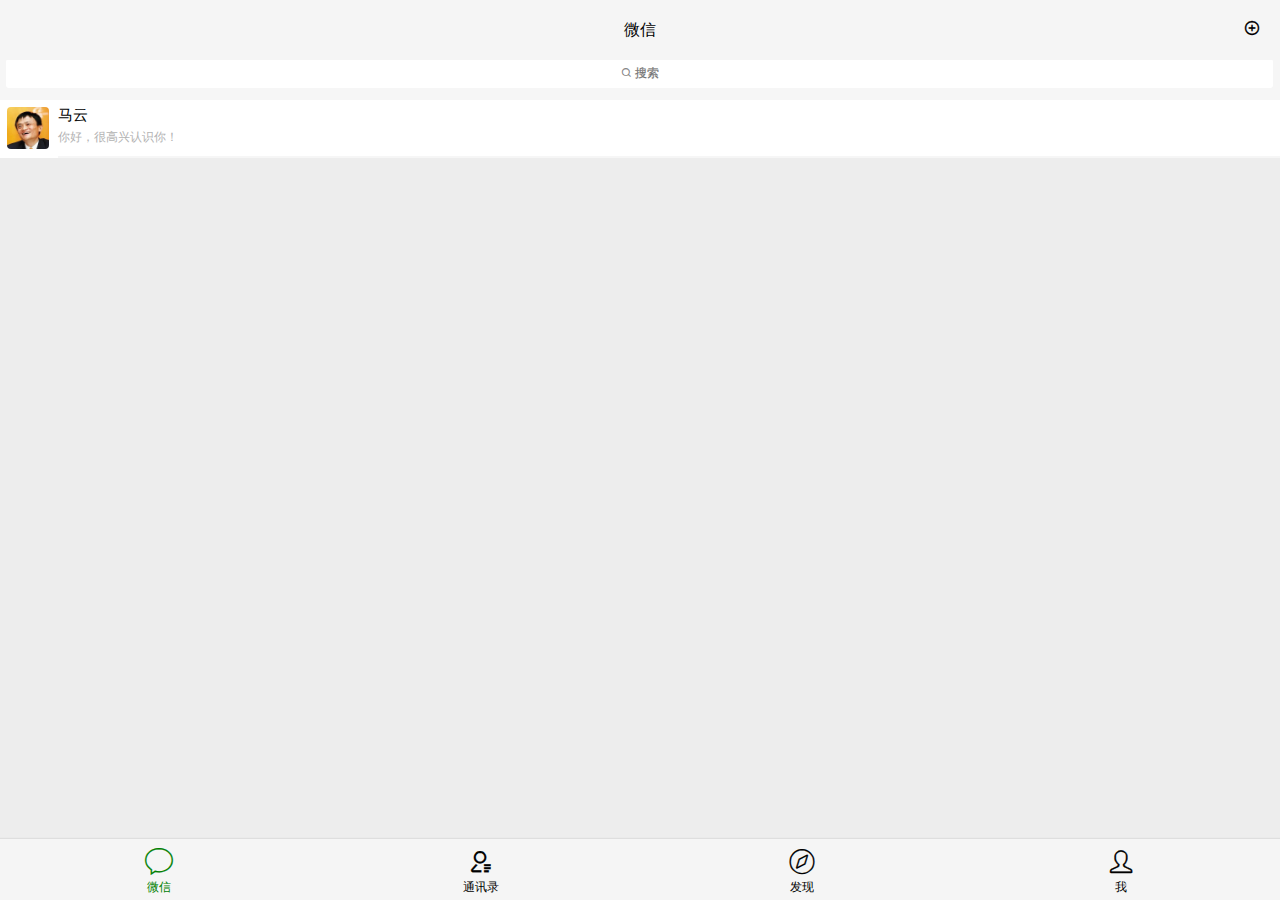
==== commit a6fc46a6: "fourth commit" ====
--- a/wechat.html
+++ b/wechat.html
@@ -9,11 +9,9 @@
   <link rel="stylesheet" href="css/common.css">
   <link rel="stylesheet" href="css/minePart.css">
   <link rel="stylesheet" href="css/findingPart.css">
-  <link rel="stylesheet" href="css/chattingPart.css">
   <link rel="stylesheet" href="css/bottomTabsPart.css">
   <link rel="stylesheet" href="css/addressbookPart.css">
   <link rel="stylesheet" href="css/font.css">
-  <link rel="stylesheet" href="css/fdInfo.css">
 </head>
 
 <body>
@@ -39,7 +37,7 @@
           </div>
           <div class="chat_content">
             <div class="chat_content_name">马云</div>
-            <div class="chat_content_text">111</div>
+            <div class="chat_content_text">你好，很高兴认识你！</div>
           </div>
         </div>
       </div>
@@ -180,16 +178,17 @@
     </div>
   </div>
   <script>
-    const wechatBtn = document.querySelector('.wechat_btn');
-    const addressBookBtn = document.querySelector('.addressBook_btn');
-    const findBtn = document.querySelector('.find_btn');
-    const mineBtn = document.querySelector('.mine_btn');
-    const wechatPage = document.querySelector('.wechat_content');
-    const addressBookPage = document.querySelector('.addressBook_content');
-    const findPage = document.querySelector('.find_content');
-    const minePage = document.querySelector('.mine_content');
+
     // 切换页面
     function switchPage() {
+      const wechatBtn = document.querySelector('.wechat_btn');
+      const addressBookBtn = document.querySelector('.addressBook_btn');
+      const findBtn = document.querySelector('.find_btn');
+      const mineBtn = document.querySelector('.mine_btn');
+      const wechatPage = document.querySelector('.wechat_content');
+      const addressBookPage = document.querySelector('.addressBook_content');
+      const findPage = document.querySelector('.find_content');
+      const minePage = document.querySelector('.mine_content');
       wechatBtn.onclick = function () {
         wechatBtn.style.color = 'green';
         wechatPage.style.display = 'block';
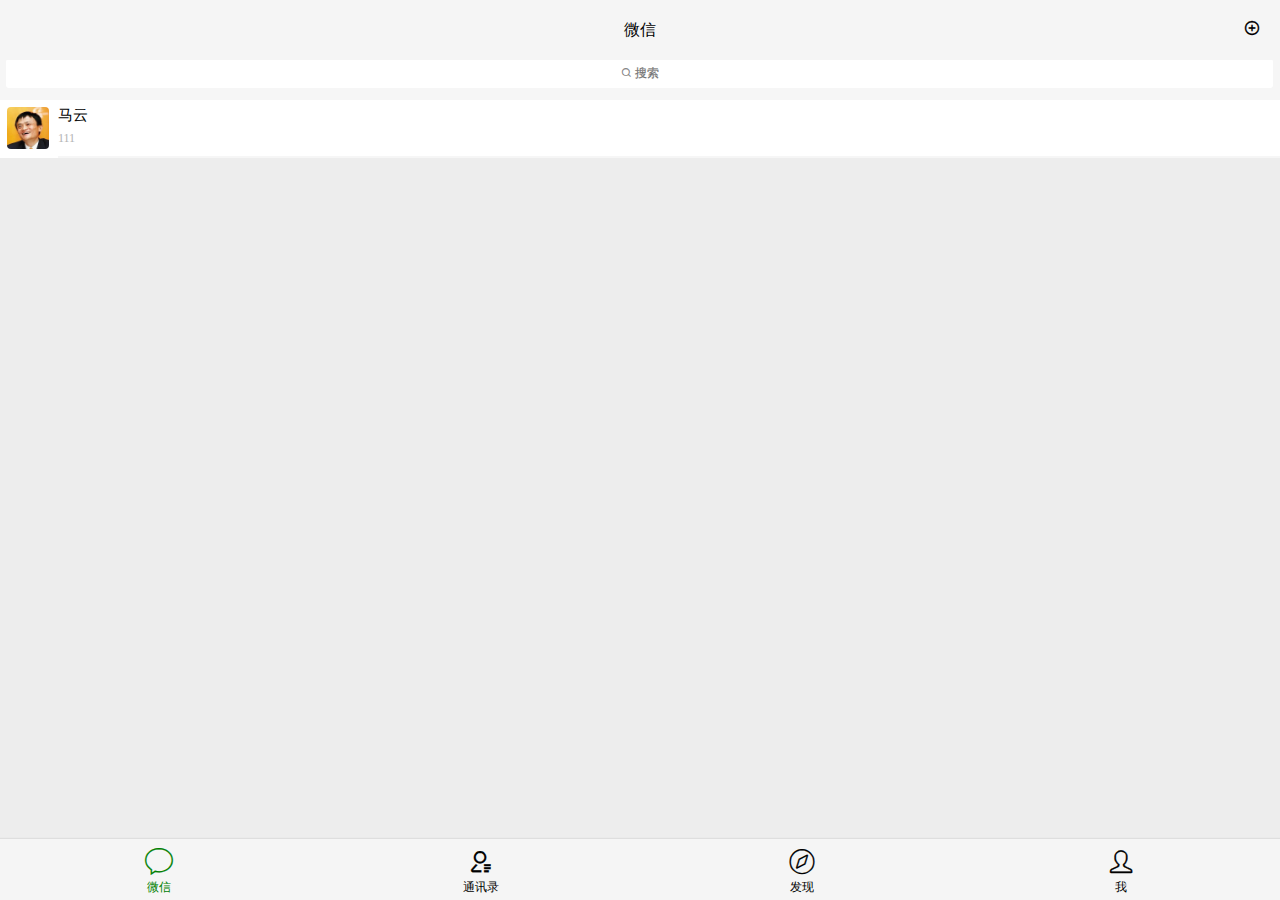
==== commit 25565541: "fourth commit" ====
--- a/wechat.html
+++ b/wechat.html
@@ -9,9 +9,11 @@
   <link rel="stylesheet" href="css/common.css">
   <link rel="stylesheet" href="css/minePart.css">
   <link rel="stylesheet" href="css/findingPart.css">
+  <link rel="stylesheet" href="css/chattingPart.css">
   <link rel="stylesheet" href="css/bottomTabsPart.css">
   <link rel="stylesheet" href="css/addressbookPart.css">
   <link rel="stylesheet" href="css/font.css">
+  <link rel="stylesheet" href="css/fdInfo.css">
 </head>
 
 <body>
@@ -37,7 +39,7 @@
           </div>
           <div class="chat_content">
             <div class="chat_content_name">马云</div>
-            <div class="chat_content_text">你好，很高兴认识你！</div>
+            <div class="chat_content_text">111</div>
           </div>
         </div>
       </div>
@@ -178,17 +180,16 @@
     </div>
   </div>
   <script>
-
+    const wechatBtn = document.querySelector('.wechat_btn');
+    const addressBookBtn = document.querySelector('.addressBook_btn');
+    const findBtn = document.querySelector('.find_btn');
+    const mineBtn = document.querySelector('.mine_btn');
+    const wechatPage = document.querySelector('.wechat_content');
+    const addressBookPage = document.querySelector('.addressBook_content');
+    const findPage = document.querySelector('.find_content');
+    const minePage = document.querySelector('.mine_content');
     // 切换页面
     function switchPage() {
-      const wechatBtn = document.querySelector('.wechat_btn');
-      const addressBookBtn = document.querySelector('.addressBook_btn');
-      const findBtn = document.querySelector('.find_btn');
-      const mineBtn = document.querySelector('.mine_btn');
-      const wechatPage = document.querySelector('.wechat_content');
-      const addressBookPage = document.querySelector('.addressBook_content');
-      const findPage = document.querySelector('.find_content');
-      const minePage = document.querySelector('.mine_content');
       wechatBtn.onclick = function () {
         wechatBtn.style.color = 'green';
         wechatPage.style.display = 'block';
--- a/css/chattingPart.css
+++ b/css/chattingPart.css
@@ -0,0 +1,95 @@
+/* 聊天详情部分 */
+.chat_part {
+  position: relative;
+  right: -100%;
+  transition: right 0.2s;
+}
+.chat_top {
+  width: 100%;
+  height: 60px;
+  text-align: center;
+  line-height: 60px;
+  background-color: #f5f5f5;
+  box-shadow: 0 -1px 1px rgba(100, 100, 100, .1);
+  position: fixed;
+  top: 0;
+  z-index: 2;
+}
+.chat_top_backButton {
+  font-size: 20px;
+  top: 22px;
+}
+.chat_top_moreButton {
+  font-size: 20px;
+  top: 22px;
+}
+.chat_center_wrap {
+  position: absolute;
+}
+.chat_center {
+  flex: 1;
+  height: auto;
+  width: auto;
+  padding: 60px 0;
+}
+.chat_info {
+  display: block;
+  width: auto;
+  margin: 10px 10px;
+  height: auto;
+  overflow: hidden;
+}
+.chat_dialog_profile {
+  height: 42px;
+  width: 42px;
+  border-radius: 4px;
+  display: inline-block;
+  top: 54px;
+  left: 7px;
+  background: url(../img/mayun.jpg) no-repeat center;
+  background-size: cover;
+}
+.chat_dialog_content {
+  width: auto;
+  max-width: 400px;
+  height: auto;
+  display: inline-block;
+  border-radius: 5px;
+  background-color: white;
+  overflow: hidden;
+}
+.chat_dialog_content span {
+  display: inline-block;
+  text-align: left;
+  margin: 10px 5px;
+  word-wrap: break-word;
+}
+.chat_bottom {
+  background-color: #f6f6f6;
+  display: flex;
+  box-shadow: 0 -1px 1px rgba(100, 100, 100, .1);
+  width: 100%;
+  overflow: hidden;
+  position: fixed;
+  bottom: 0;
+}
+.chat_bottom_item {
+  text-align: center;
+  height: 49px;
+  flex-grow: 1;
+}
+.chat_bottom_item_text {
+  flex-grow: 6;
+}
+.chat_bottom_item_text > input {
+  width: 100%;
+  height: 70%;
+  vertical-align:middle;
+  background-color: #fff;
+  border-radius: 5px;
+  margin-top: 6px;
+}
+.chat_bottom_item > input {
+  font-size: 30px;
+  line-height: 49px;
+}
--- a/css/fdInfo.css
+++ b/css/fdInfo.css
@@ -0,0 +1,115 @@
+.fd_info_part {
+  height: auto;
+  width: 100%;
+  flex-direction: column;
+  align-items: flex-start;
+  background-color: #f6f6f6;
+  position: absolute;
+  transition: right 0.2s;
+  overflow: hidden;
+  /* float: right; */
+}
+.fd_info_top {
+  background-color: #fff;
+  width: 100%;
+  text-align: center;
+  line-height: 45px;
+  position: relative;
+}
+.fd_info_top > div {
+  border-bottom: 1px solid #f6f6f6;
+  margin-left: 13px;
+  text-align: left;
+}
+.fd_info_top_introducePart {
+  display: flex;
+  flex-direction: row;
+  padding-bottom: 25px;
+  width: 100%;
+}
+.fd_info_top_introducePart_profile {
+  width: 60px;
+  height: 60px;
+  border-radius: 5px;
+  margin: 0 11px;
+  background: url('../img/mayun.jpg') no-repeat center;
+  background-size: cover;
+}
+.fd_info_top_introducePart_textIntroduce {
+  display: flex;
+  flex-direction: column;
+}
+.fd_info_top_introducePart_textIntroduce > span {
+  line-height: 1;
+  margin-bottom: 5px;
+  font-size: 12px;
+  color: #7b7b7b;
+}
+.fd_info_top_introducePart_textIntroduce > span:first-child {
+  font-size: 20px;
+  font-weight: 600;
+  margin-bottom: 7px;
+  color: #000;
+}
+.fd_info_top_btnPart {
+  background-color: #fff;
+  height: 45px;
+  width: 100%;
+  
+}
+/* .fd_info_top_backButton {
+  position: absolute;
+  top: 12px;
+  left: 13px;
+} */
+.fd_info_top_backButton {
+  font-size: 20px;
+}
+.fd_info_top_moreButton {
+  font-size: 20px;
+}
+.fd_info_bottom {
+  background-color: #f6f6f6;
+  display: flex;
+  flex-direction: column;
+  align-items: flex-start;
+  box-shadow: 0 -1px 1px rgba(100, 100, 100, .1);
+  width: 100%;
+  margin-top: 5px;
+}
+.fd_info_bottom > div {
+  background-color: #fff;
+  border-bottom: 1px solid #f6f6f6;
+  height: 50px;
+  width: 100%;
+  text-align: center;
+  line-height: 50px;
+  color: #5f6a7c;
+  position: relative;
+}
+.fd_info_center {
+  width: 100%;
+  display: flex;
+  flex-direction: column;
+  margin-top: 5px;
+  background-color: #fff;
+}
+
+.fd_info_center > div:nth-child(1) {
+  height: 80px;
+  line-height: 80px;
+}
+.fd_info_center > div:nth-child(2) {
+  height: 45px;
+  line-height: 45px;
+}
+.fd_info_center_item {
+  margin-left: 13px;
+  border-bottom: 1px solid #f6f6f6;
+  text-align: left;
+  position: relative;
+}
+.fd_info_center_item > span {
+  position: absolute;
+  right: 0;
+}